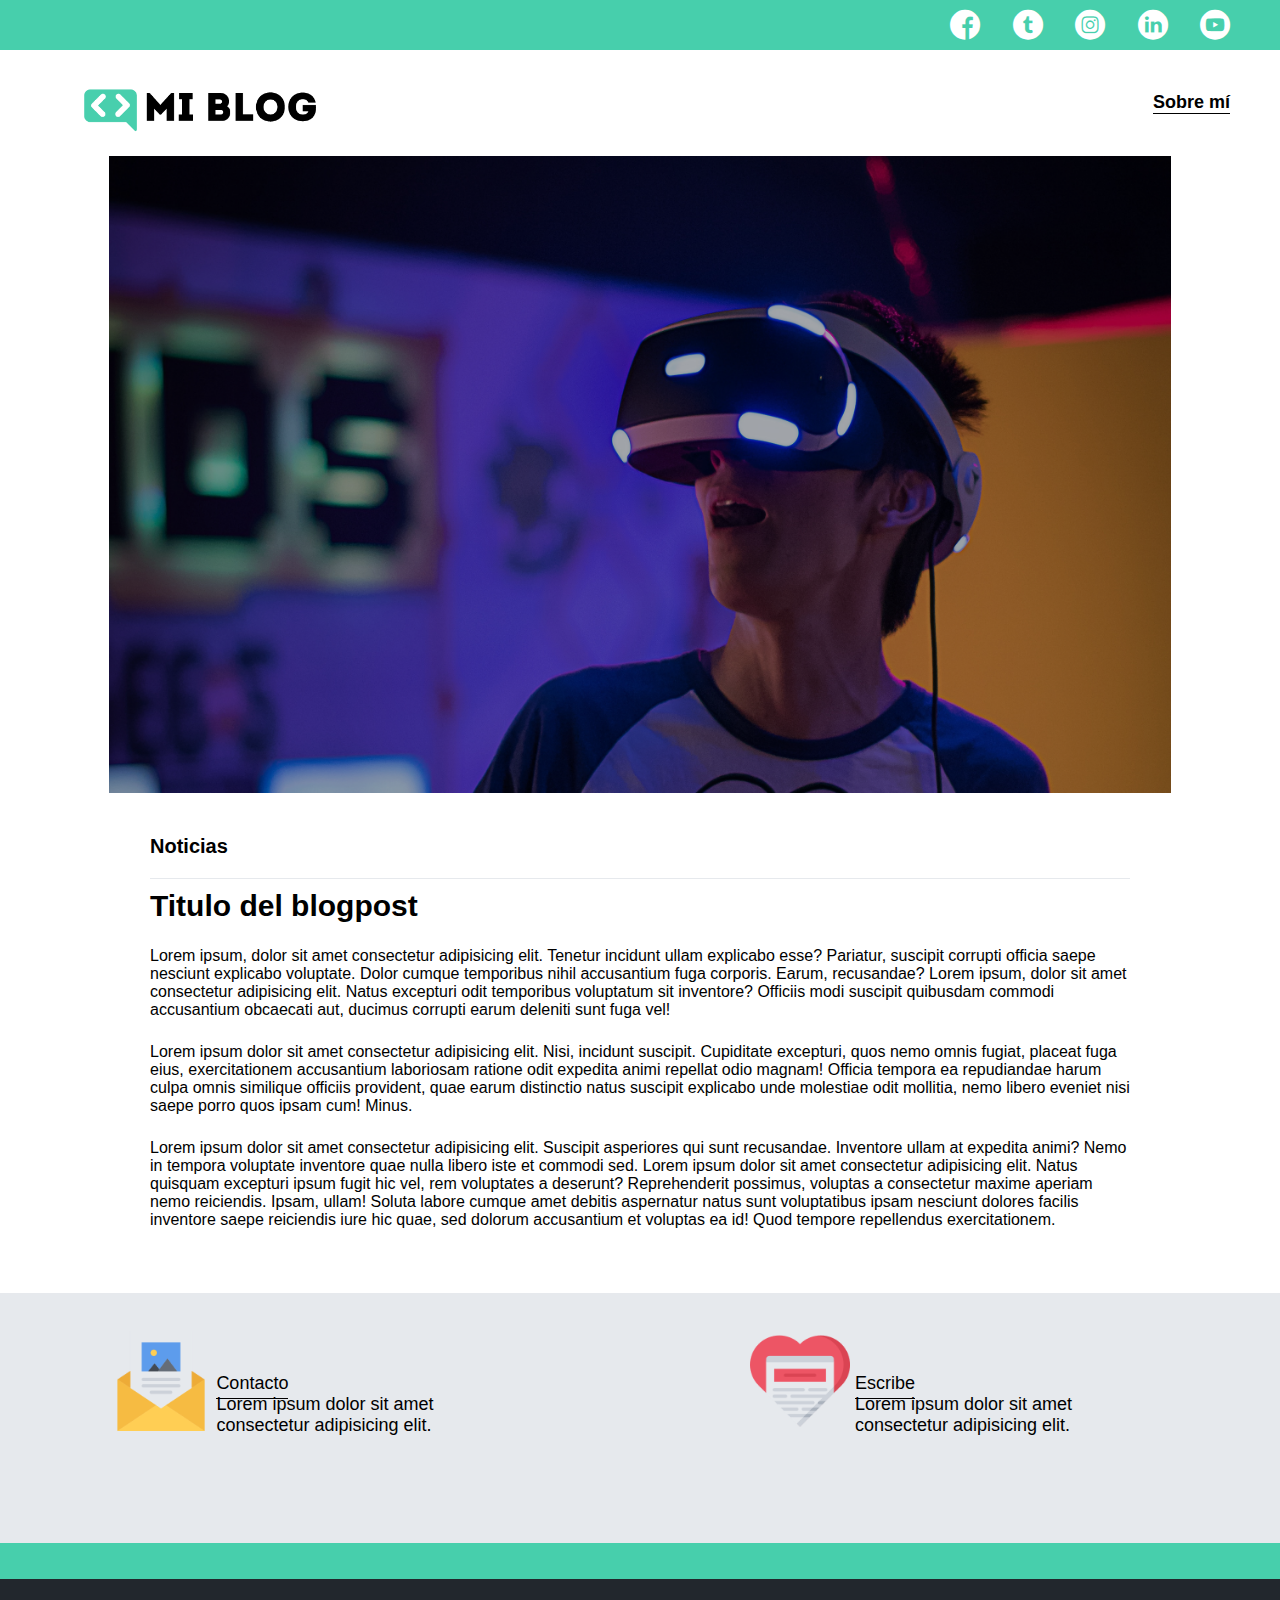
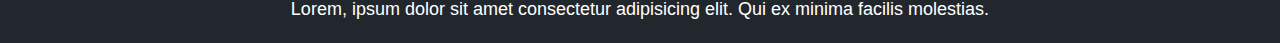
==== blog.html @ 6dfc85da "Casi terminando la pagina de blog" ====
<!DOCTYPE html>
<html lang="en">

<head>
    <meta charset="UTF-8">
    <meta http-equiv="X-UA-Compatible" content="IE=edge">
    <meta name="viewport" content="width=device-width, initial-scale=1.0">
    <title>Blog</title>
    <link rel="stylesheet" href="./css/main.css">
    <link rel="stylesheet" href="./css/css/font/flaticon.css">
</head>

<body>
    <header>
        <section class="icons-container">
            <div class="icons">
                <a href=""><span class="flaticon-001-facebook"></span></a>
                <a href=""><span class="flaticon-002-twitter"></span></a>
                <a href=""><span class="flaticon-011-instagram"></span></a>
                <a href=""><span class="flaticon-010-linkedin"></span></a>
                <a href=""><span class="flaticon-008-youtube"></span></a>
            </div>
        </section>
        <nav>
            <section class="logo-container">
                <a href="./index.html"><img
                        src="./assets/Curso Practico de Maquetacion en CSS/assets/img/Logo-negro.png"
                        alt="Logo de mi blog"></a>
            </section>
            <section class="profile-link">
                <a href="perfil.html">Sobre mí</a>
            </section>
        </nav>
    </header>
    <main>
        <section class="blogpost-img-container">
            <img src="./assets/Curso Practico de Maquetacion en CSS/assets/img/post-1.png" alt="">
        </section>
        <section class="blogpost-main-container">
            <div class="grid-container">
                <h3>Noticias</h3>
                <article>
                    <h1>Titulo del blogpost</h1>
                    <p>Lorem ipsum, dolor sit amet consectetur adipisicing elit. Tenetur incidunt ullam explicabo esse? Pariatur, suscipit corrupti officia saepe nesciunt explicabo voluptate. Dolor cumque temporibus nihil accusantium fuga corporis. Earum, recusandae? Lorem ipsum, dolor sit amet consectetur adipisicing elit. Natus excepturi odit temporibus voluptatum sit inventore? Officiis modi suscipit quibusdam commodi accusantium obcaecati aut, ducimus corrupti earum deleniti sunt fuga vel!</p>
                    <p>Lorem ipsum dolor sit amet consectetur adipisicing elit. Nisi, incidunt suscipit. Cupiditate excepturi, quos nemo omnis fugiat, placeat fuga eius, exercitationem accusantium laboriosam ratione odit expedita animi repellat odio magnam!
                    Officia tempora ea repudiandae harum culpa omnis similique officiis provident, quae earum distinctio natus suscipit explicabo unde molestiae odit mollitia, nemo libero eveniet nisi saepe porro quos ipsam cum! Minus.</p>
                    <p>Lorem ipsum dolor sit amet consectetur adipisicing elit. Suscipit asperiores qui sunt recusandae. Inventore ullam at expedita animi? Nemo in tempora voluptate inventore quae nulla libero iste et commodi sed. Lorem ipsum dolor sit amet consectetur adipisicing elit. Natus quisquam excepturi ipsum fugit hic vel, rem voluptates a deserunt? Reprehenderit possimus, voluptas a consectetur maxime aperiam nemo reiciendis. Ipsam, ullam!
                    Soluta labore cumque amet debitis aspernatur natus sunt voluptatibus ipsam nesciunt dolores facilis inventore saepe reiciendis iure hic quae, sed dolorum accusantium et voluptas ea id! Quod tempore repellendus exercitationem.</p>
                </article>
            </div>
        </section>
        <section class="contact-main-container">
            <div>
                <img src="./assets/Curso Practico de Maquetacion en CSS/assets/img/013-newsletter.png" alt="">
                <div class="contact-left">
                    <a href="">Contacto</a>
                    <p>Lorem ipsum dolor sit amet consectetur adipisicing elit.</p>
                </div>
            </div>
            <div>
                <img src="./assets/Curso Practico de Maquetacion en CSS/assets/img/006-like.png" alt="">
                <div class="contact-right">
                    <a href="">Escribe</a>
                    <p>Lorem ipsum dolor sit amet consectetur adipisicing elit.</p>
                </div>
            </div>
        </section>
    </main>
    <footer>
        <p>Lorem, ipsum dolor sit amet consectetur adipisicing elit. Qui ex minima facilis molestias.</p>
    </footer>
</body>

</html>
---- css/main.css ----
* {
    box-sizing: border-box;
    margin: 0;
    padding: 0;
}
html {
    font-size: 62.5%;
}
body {
    font-family: 'Trebuchet MS', 'Lucida Sans Unicode', 'Lucida Grande', 'Lucida Sans', Arial, sans-serif;
}
a {
    text-decoration: none;
    display: inline;
    color: black;
}

.home-body {
    position: fixed;
    top: 0;
    bottom: 0;
    left: 0;
    right: 0;
}

.grid-container {
    max-width: 980px;
    margin: auto;
}

header {
    width: 100%;
    height: 140px;
    display: grid;
    grid-template-rows: 1fr 1fr;
}

header .icons-container {
    width: 100%;
    height: 50px;
    display: grid;
    background-color: #47cfac;
}
header .icons-container .icons {
    width: 300px;
    height: auto;
    display: flex;
    justify-items: flex-end;
    align-items: center;
    justify-content: space-between;
    justify-self: end;
    margin-right: 50px;
}

header .icons span {
    color: white;
}

nav {
    display: grid;
    grid-template-columns: 1fr 1fr;
    height: 90px;
}

nav .logo-container {
    margin-left: 50px;
}
nav .logo-container img {
    width: 300px;
    margin-top: 10px;
}
nav .profile-link {
    display: flex;
    align-items: center;
    justify-content: flex-end;
    margin-right: 50px;
}

nav .profile-link a {
    color: black;
    border-bottom: 1px solid black;
    font-family: 'Trebuchet MS', 'Lucida Sans Unicode', 'Lucida Grande', 'Lucida Sans', Arial, sans-serif;
    font-size: 1.8rem;
    font-weight: bold;
}

.home-container {
    width: 100%;
    height: 100%;
    margin-top: 16px;
}
.home-container .home-img {
    width: 100%;
    height: 100%;
    object-fit: cover;
    position: absolute;
}

.home-container-items {
    padding: 120px 0;
    display: grid;
    position: relative;
    justify-content: center;
    align-content: center;
}

.home-tittle {
    font-size: 3.5rem;
    font-weight:lighter;
    font-family:'Trebuchet MS', 'Lucida Sans Unicode', 'Lucida Grande', 'Lucida Sans', Arial, sans-serif;
    color: white;
    width: 800px;
    text-align: center;
}

.home-button {
    padding: 120px;
    text-align: center;
}

.home-button button {
    width: 120px;
    height: 50px;
    background-color: #47cfac;
    font-family: 'Trebuchet MS', 'Lucida Sans Unicode', 'Lucida Grande', 'Lucida Sans', Arial, sans-serif;
    font-weight: bold;
    font-size: 1.6rem;
    cursor: pointer;
    border: 1px solid #47cfac;
}

.blogs-main {
    display: grid;
}

.blogs-news-container {
    background-color: #e6e9ed;
    padding: 0 50px 40px;
    margin-top: 16px;
}

.blogs-main-new {
    display: grid;
    grid-template-columns: 2fr 1fr;
    grid-template-rows: 2fr;
}

.blogs-main-new h3 {
    font-size: 2.4rem;
    padding: 10px 0;
}

.blogs-news-img {
    grid-column: 1;
}

.blogs-news-img img {
    width: 80%;
}

.blogs-news-info-container {
    grid-column: 2;
    font-size: 2rem;
    margin: 30px 0;
}

.blogs-news-info-container p {
    font-size: 1.6rem;
    margin: 26px 0;
}

.blogs-posts-container {
    padding: 0 50px 40px;
    text-align: center;
}

.blogs-posts-container h3 {
    border-bottom: 1px solid #e6e9ed;
    padding: 20px 0;
    text-align: center;
    font-size: 2.4rem;
    font-weight: bold;
}

.blogs-button {
    border: 2px solid #47cfac;
    padding: 10px 15px;
    margin-top: 18px;
    font-size: 1.4rem;
}

.blogs-posts-container .post-container {
    display: inline-block;
    padding: 0 30px;
    max-width: 30%;
    margin: 50px 0;
    text-align: start;
}

.blogs-posts-container .post-container h4 {
    margin: 24px 0;
    font-size: 2rem;
}

.blogs-posts-container .post-container p {
    margin: 24px 0;
    font-size: 1.6rem;
}

.blogs-posts-container .post-container img {
    width: 100%;
}

footer {
    width: 100%;
    height: 100px;
    background-color: #22272d;
    border-top: 36px solid #47cfac;
    text-align: center;
}
footer p {
    color: white;
    margin: 20px 0;
    font-size: 1.8rem;
}

.blogpost-img-container {
    padding: 0 50px 40px;
    margin-top: 16px;
    text-align: center;
}

.blogpost-img-container img {
    width: 90%;
}

.blogpost-main-container {
    padding: 0 50px 40px;
}

.blogpost-main-container h3 {
    border-bottom: 1px solid #e6e9ed;
    padding-bottom: 20px;
    font-size: 2rem;
}

.blogpost-main-container article h1 {
    font-size: 3rem;
    margin: 10px 0;
}

.blogpost-main-container article p {
    font-size: 1.6rem;
    margin: 24px 0;
}

.contact-main-container {
    width: 100%;
    min-height: 250px;
    background-color: #e6e9ed;
    text-align: center;
    padding-bottom: 50px;
    font-size: 1.8rem;
}

.contact-main-container div {
    display: inline-block;
    width: 49.5%;
    height: 100%;
}

.contact-main-container div a {
    border-bottom: 1px solid black;
    padding-bottom: 5px;
}

.contact-main-container .contact-left, .contact-right {
    text-align: initial;
    margin-top: 80px;
}

.contact-main-container img {
    width: 100px;
}

.contact-left a {
    margin: 10px 0;
}
---- css/css/font/flaticon.css ----
/*
  	Flaticon icon font: Flaticon
  	Creation date: 20/12/2018 09:27
  	*/

@font-face {
  font-family: "Flaticon";
  src: url("./Flaticon.eot");
  src: url("./Flaticon.eot?#iefix") format("embedded-opentype"),
       url("./Flaticon.woff") format("woff"),
       url("./Flaticon.ttf") format("truetype"),
       url("./Flaticon.svg#Flaticon") format("svg");
  font-weight: normal;
  font-style: normal;
}

@media screen and (-webkit-min-device-pixel-ratio:0) {
  @font-face {
    font-family: "Flaticon";
    src: url("./Flaticon.svg#Flaticon") format("svg");
  }
}

[class^="flaticon-"]:before, [class*=" flaticon-"]:before,
[class^="flaticon-"]:after, [class*=" flaticon-"]:after {   
  font-family: Flaticon;
        font-size: 30px;
font-style: normal;
margin-left: 20px;
}

.flaticon-001-facebook:before { content: "\f100"; }
.flaticon-002-twitter:before { content: "\f101"; }
.flaticon-003-whatsapp:before { content: "\f102"; }
.flaticon-004-groupme:before { content: "\f103"; }
.flaticon-005-kik:before { content: "\f104"; }
.flaticon-006-skype:before { content: "\f105"; }
.flaticon-007-periscope:before { content: "\f106"; }
.flaticon-008-youtube:before { content: "\f107"; }
.flaticon-009-itunes:before { content: "\f108"; }
.flaticon-010-linkedin:before { content: "\f109"; }
.flaticon-011-instagram:before { content: "\f10a"; }
.flaticon-012-messenger:before { content: "\f10b"; }
.flaticon-013-twitter-1:before { content: "\f10c"; }
.flaticon-014-snapchat:before { content: "\f10d"; }
.flaticon-015-reddit:before { content: "\f10e"; }
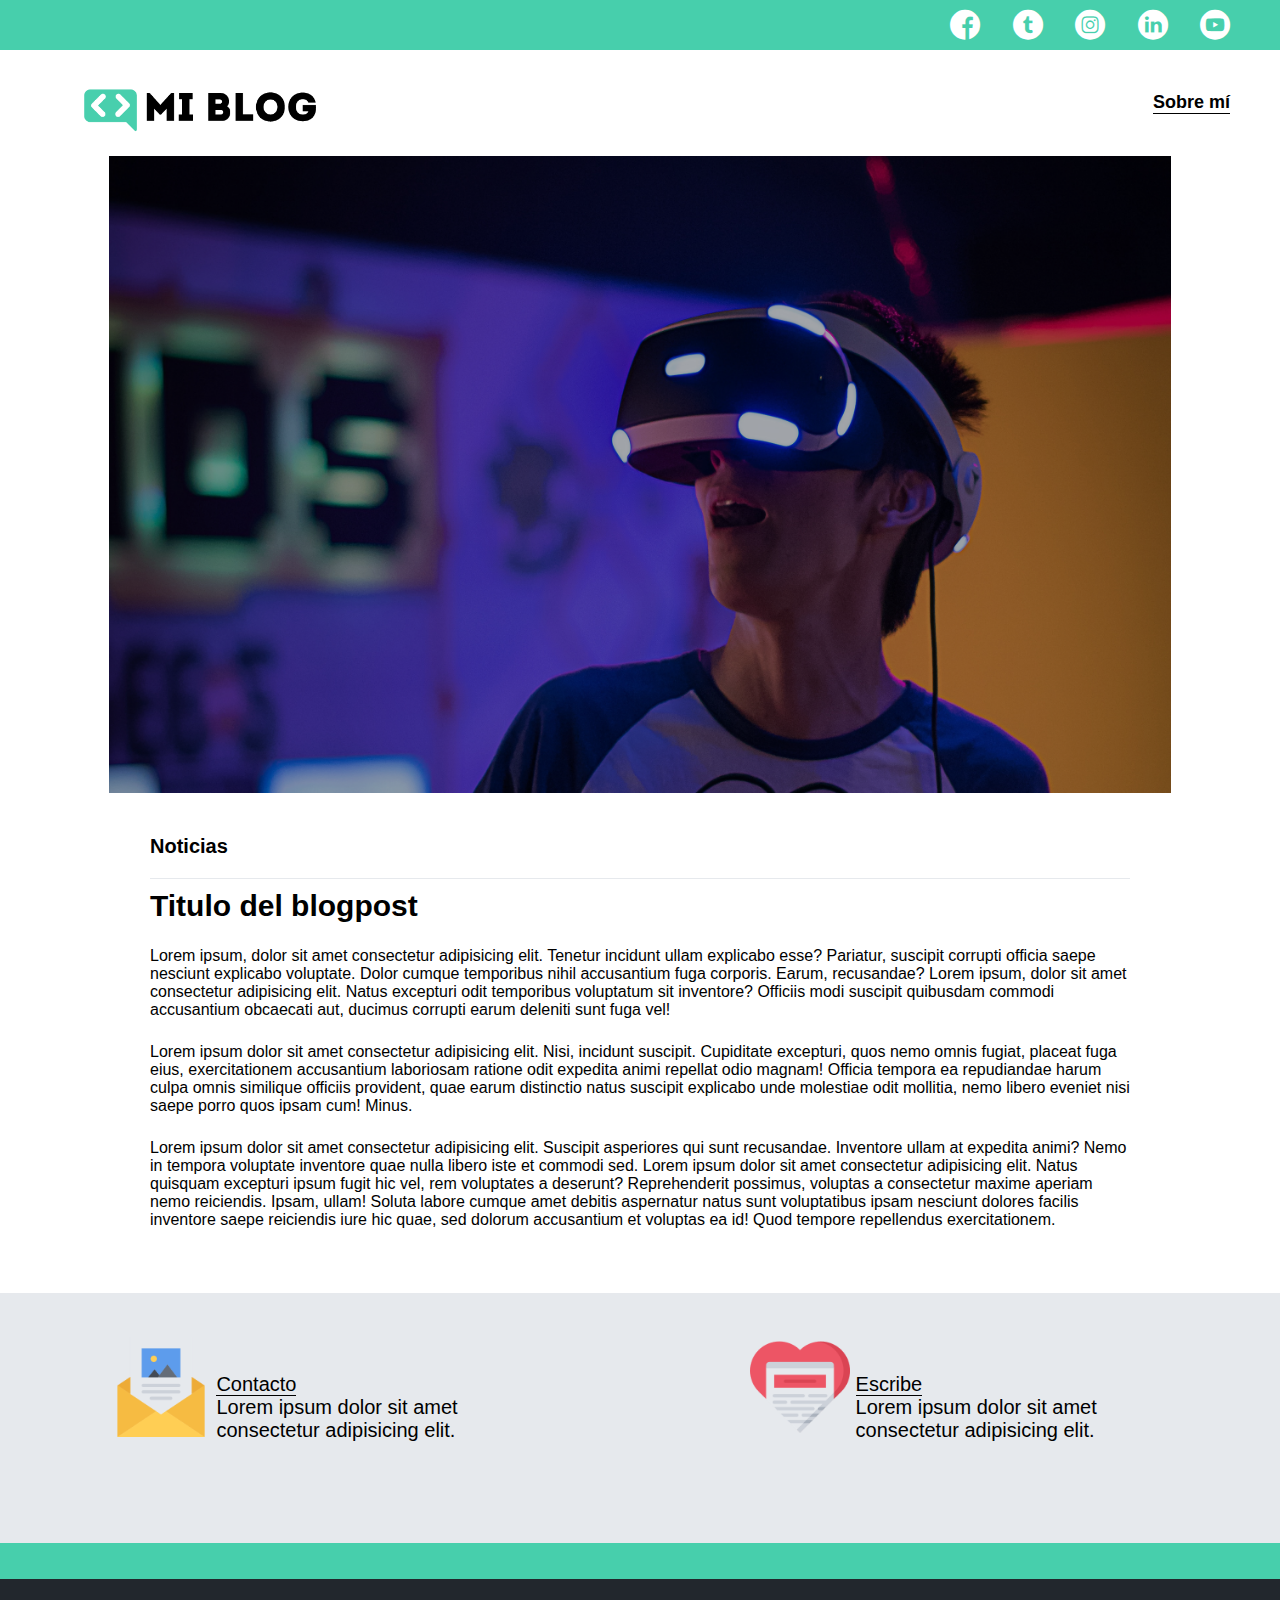
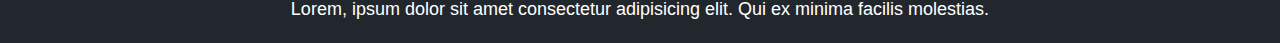
==== commit 7a2fe918: "media queries" ====
--- a/blog.html
+++ b/blog.html
@@ -8,6 +8,7 @@
     <title>Blog</title>
     <link rel="stylesheet" href="./css/main.css">
     <link rel="stylesheet" href="./css/css/font/flaticon.css">
+    <link rel="stylesheet" href="./css/media-queries.css">
 </head>
 
 <body>
--- a/css/main.css
+++ b/css/main.css
@@ -260,7 +260,7 @@
     background-color: #e6e9ed;
     text-align: center;
     padding-bottom: 50px;
-    font-size: 1.8rem;
+    font-size: 2rem;
 }
 
 .contact-main-container div {
@@ -271,7 +271,6 @@
 
 .contact-main-container div a {
     border-bottom: 1px solid black;
-    padding-bottom: 5px;
 }
 
 .contact-main-container .contact-left, .contact-right {
@@ -285,4 +284,61 @@
 
 .contact-left a {
     margin: 10px 0;
+}
+
+.profile-container {
+    width: 100%;
+    padding: 50px 100px;
+    background-color: #e6e9ed;
+}
+
+.profile-content {
+    display: flex;
+    width: 100%;
+    max-width: 1200px;
+    margin: auto;
+}
+
+.profile-content h4 {
+    font-size: 2rem;
+    margin-top: 20px;
+}
+
+.profile-content p {
+    font-size: 1.6rem;
+}
+
+.profile-container .profile-content img {
+    width: 320px;
+    margin-right: 20px;
+} 
+
+.proyects-container {
+    width: 100%;
+    padding: 50px 100px;
+}
+
+.proyects-tittle h3 {
+    font-size: 2.4rem;
+    border-bottom: 1px solid #e6e9ed;
+    padding-bottom: 20px;
+    margin-bottom: 20px;
+    text-align: center;
+}
+
+.proyects-info-container {
+    max-width: 980px;
+    margin: auto;
+    font-size: 2rem;
+    display: grid;
+    grid-template-columns: 1fr 1fr 1fr;
+}
+
+.proyect-info {
+    padding: 10px;
+}
+
+.proyect-info p {
+    font-size: 1.6rem;
+    margin: 20px 0;
 }